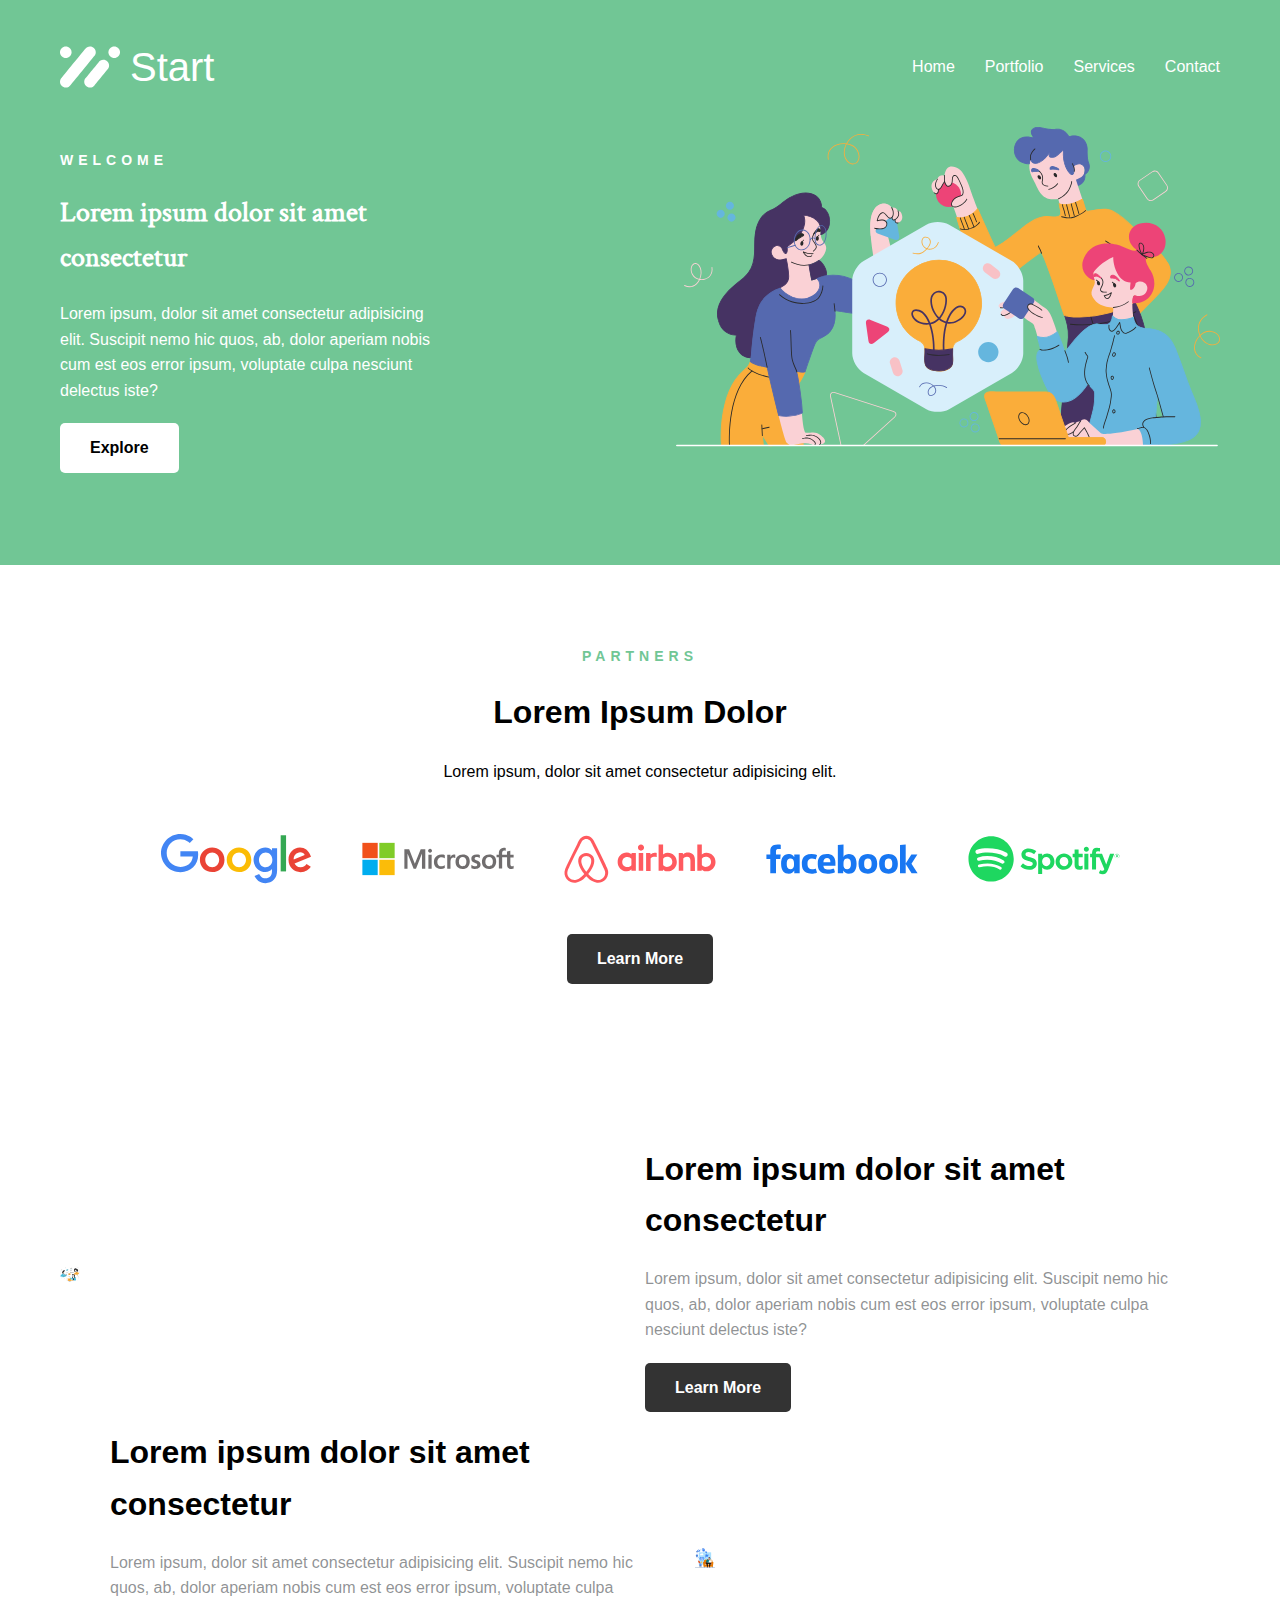
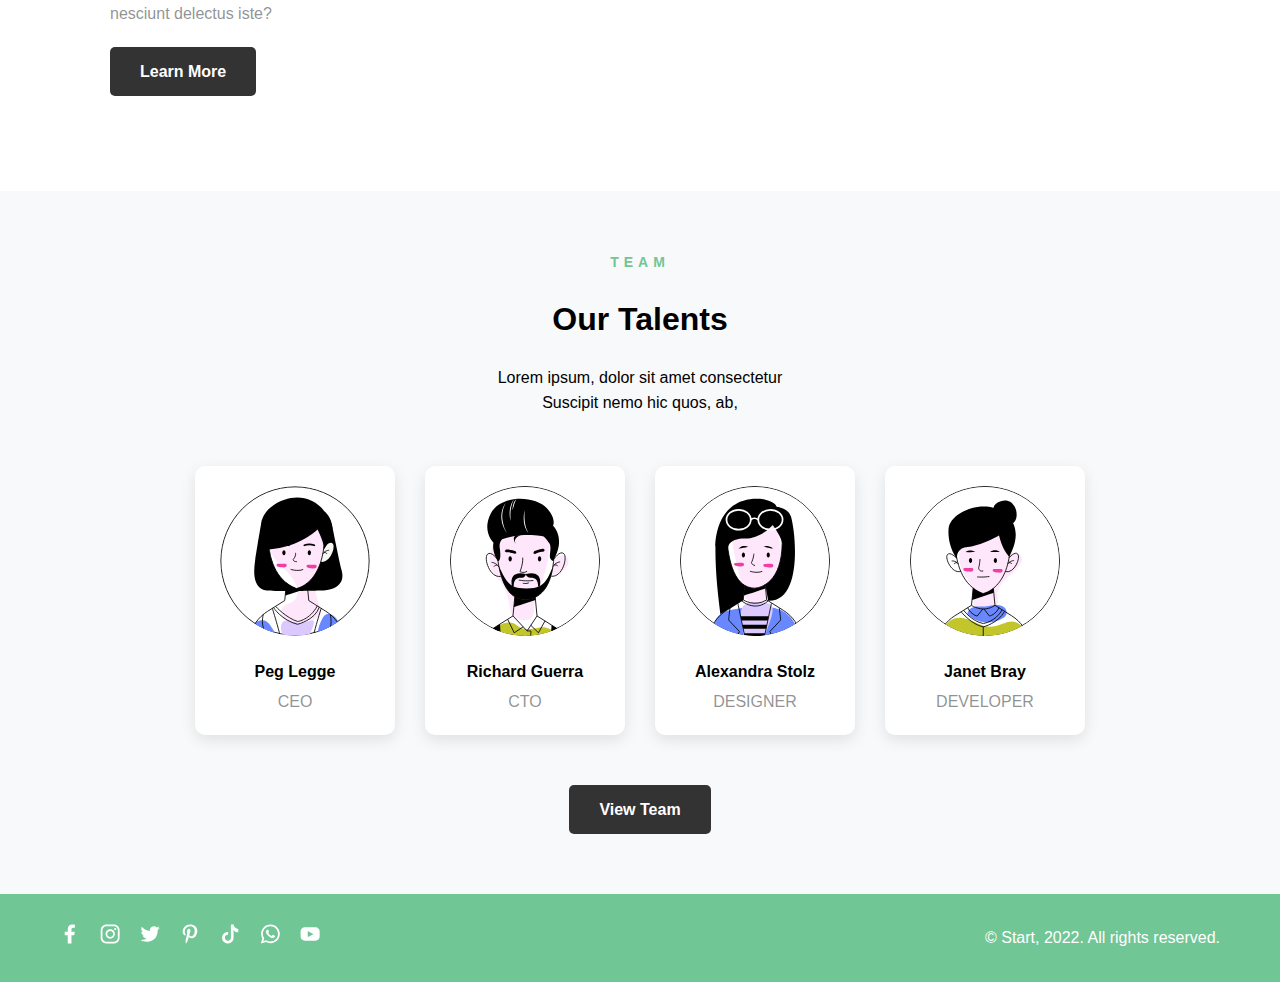
==== index.html @ 6770c810 "init : project init" ====
<!DOCTYPE html>
<html lang="ko">
  <head>
    <meta charset="UTF-8" />
    <meta name="viewport" content="width=device-width, initial-scale=1.0" />
    <title>Start Landing Page</title>
    <link rel="stylesheet" href="./reset.css" />
    <link rel="stylesheet" href="./style.css" />
  </head>
  <body>
    <!-- nav Section -->
    <header class="hero">
      <div class="container">
        <nav>
          <a href="#" class="logo">
            <div class="logo-icon">
              <img src="./images/start/icon.svg" />
            </div>
            Start
          </a>
          <div class="nav-links">
            <a href="./index.html">Home</a>
            <a href="./portfolio.html">Portfolio</a>
            <a href="./service.html">Services</a>
            <a href="#">Contact</a>
          </div>
        </nav>

        <div class="main-content" id="hero-content">
          <div class="text-content">
            <div class="welcome">WELCOME</div>

            <h1>Lorem ipsum dolor sit amet consectetur</h1>
            <p class="description">
              Lorem ipsum, dolor sit amet consectetur adipisicing elit. Suscipit
              nemo hic quos, ab, dolor aperiam nobis cum est eos error ipsum,
              voluptate culpa nesciunt delectus iste?
            </p>
            <a href="#" class="explore-btn">Explore</a>
          </div>
          <div>
            <img
              class="illustration"
              src="./images/start/image01.svg"
              alt="Team illustration"
            />
          </div>
        </div>
      </div>
    </header>

    <!--section01-->
    <section class="partners">
      <div class="container">
        <h2>PARTNERS</h2>
        <h3>Lorem Ipsum Dolor</h3>
        <p>Lorem ipsum, dolor sit amet consectetur adipisicing elit.</p>
        <div class="partner-logos">
          <img src="./images/start/google.svg" alt="Google" />
          <img src="./images/start/microsoft.svg" alt="Microsoft" />
          <img src="./images/start/airbnb.svg" alt="Airbnb" />
          <img src="./images/start/facebook.svg" alt="Facebook" />
          <img src="./images/start/spotify.svg" alt="Spotify" />
        </div>
        <a href="#" class="learn-more-btn">Learn More</a>
      </div>
    </section>
    <!--section02-->
    <section class="features">
      <div class="container">
        <div class="feature-item reverse">
          <div class="feature-text">
            <h3>Lorem ipsum dolor sit amet consectetur</h3>
            <p>
              Lorem ipsum, dolor sit amet consectetur adipisicing elit. Suscipit
              nemo hic quos, ab, dolor aperiam nobis cum est eos error ipsum,
              voluptate culpa nesciunt delectus iste?
            </p>
            <a href="#" class="learn-more-btn">Learn More</a>
          </div>
          <div class="feature-image">
            <img src="./images/start/image02.svg" alt="Feature illustration" />
          </div>
        </div>
        <div class="feature-item">
          <div class="feature-text">
            <h3>Lorem ipsum dolor sit amet consectetur</h3>
            <p>
              Lorem ipsum, dolor sit amet consectetur adipisicing elit. Suscipit
              nemo hic quos, ab, dolor aperiam nobis cum est eos error ipsum,
              voluptate culpa nesciunt delectus iste?
            </p>
            <a href="#" class="learn-more-btn">Learn More</a>
          </div>
          <div class="feature-image">
            <img src="./images/start/image03.svg" alt="Feature illustration" />
          </div>
        </div>
      </div>
    </section>

    <!--section03-->
    <section class="team">
      <h2>TEAM</h2>
      <div class="container">
        <h3>Our Talents</h3>
        <p>
          Lorem ipsum, dolor sit amet consectetur<br />Suscipit nemo hic quos,
          ab,
        </p>
        <div class="team-members">
          <div class="member-card">
            <img src="./images/start/person1.svg" alt="Peg Legge" />
            <h4>Peg Legge</h4>
            <p>CEO</p>
          </div>
          <div class="member-card">
            <img src="./images/start/person2.svg" alt="Richard Guerra" />
            <h4>Richard Guerra</h4>
            <p>CTO</p>
          </div>
          <div class="member-card">
            <img src="./images/start/person3.svg" alt="Alexandra Stolz" />
            <h4>Alexandra Stolz</h4>
            <p>DESIGNER</p>
          </div>
          <div class="member-card">
            <img src="./images/start/person4.svg" alt="Janet Bray" />
            <h4>Janet Bray</h4>
            <p>DEVELOPER</p>
          </div>
        </div>
        <a href="#" class="view-team-btn">View Team</a>
      </div>
    </section>

    <!-- Footer -->
    <footer>
      <div class="container">
        <nav>
          <div class="social-links">
            <a href="#"
              ><img src="./images/common/Group33.svg" alt="facebook"
            /></a>
            <a href="#"
              ><img src="./images/common/Group34.svg" alt="instagram"
            /></a>
            <a href="#"
              ><img src="./images/common/Group35.svg" alt="twitter"
            /></a>
            <a href="#"
              ><img src="./images/common/Group36.svg" alt="pinterest"
            /></a>
            <a href="#"
              ><img src="./images/common/Group37.svg" alt="tikTok"
            /></a>
            <a href="#"
              ><img src="./images/common/Group38.svg" alt="watchapp"
            /></a>
            <a href="#"
              ><img src="./images/common/Group39.svg" alt="youTube"
            /></a>
          </div>
          <div>© Start, 2022. All rights reserved.</div>
        </nav>
      </div>
    </footer>
    <script src="./main.js"></script>
  </body>
</html>
---- style.css ----
/* General Styles */
* {
  margin: 0;
  padding: 0;
  /* font-family: 'Crimson_Text'; */
}

h1 {
  font-family: "Crimson_Text";
}
body {
  line-height: 1.6;
  font-family: "Noto_Sans";
}
.nav-container {
  display: flex;
  justify-content: space-between;
  align-items: center;
  position: relative;
  width: 100%;
}

.hamburger {
  display: none;
  background: none;
  border: none;
  cursor: pointer;
  padding: 0.5rem;
}
.hamburger span {
  display: block;
  width: 25px;
  height: 3px;
  background-color: white;
  margin: 5px 0;
  transition: all 0.3s ease;
}

.container {
  max-width: 1200px;
  margin: 0 auto;
  padding: 0 20px;
}

/* Hero Section */
.hero {
  background-color: #71c695;
  color: white;
  padding: 35px 0 82px;
}

nav {
  display: flex;
  justify-content: space-between;
  align-items: center;
}

.logo {
  display: flex;
  align-items: center;
  color: white;
  text-decoration: none;
  font-size: 40px;
}

.logo-icon img {
  width: 70px;
  height: 48.31px;
  padding-right: 10px;
  display: flex;
  align-items: center;
}

.nav-links {
  display: flex;
  gap: 30px;
}

.nav-links a {
  color: white;
  text-decoration: none;
  font-size: 16px;
}

.main-content {
  display: flex;
  justify-content: space-between;
  align-items: center;
  padding: 10px 0;
}

.text-content {
  flex: 1; /*flex-grow: 1; flex-shrink: 1; flex-basis: 0%*/
  padding-right: 200px;
  margin: 40px 40px 0px 0px;
}

.welcome {
  font-size: 14px;
  letter-spacing: 5px;
  margin-bottom: 20px;
  font-weight: 700;
}

h1 {
  font-size: 28px;
  margin-bottom: 20px;
}

.explore-btn,
.learn-more-btn,
.view-team-btn {
  background-color: white;
  color: #000000;
  padding: 12px 30px;
  border-radius: 5px;
  display: inline-block;
  font-weight: bold;
}
#portfolio-btn {
  margin-top: 64px;
}

.learn-more-btn,
.view-team-btn {
  background-color: #333;
  color: white;
}

/* Partners Section */
.partners {
  text-align: center;
  padding: 80px 0;
}

.partners h2 {
  color: #71c695;
  font-size: 14px;
  letter-spacing: 5px;
  margin-bottom: 20px;
  font-weight: 700;
}

.partners h3 {
  font-size: 32px;
  margin-bottom: 20px;
}

.partner-logos {
  display: flex;
  justify-content: center;
  align-items: center;
  gap: 50px;
  margin: 50px 0;
}

.partner-logos img {
  width: 152px;
  height: 50px;
}

/* Features Section */
.features {
  padding: 80px 0;
}

.feature-image img {
  width: 544px;
}

.feature-item {
  display: flex;
  align-items: center;
  margin-bottom: 100px;
}

.feature-item.reverse {
  flex-direction: row-reverse;
}

.feature-text {
  flex: 1;
  padding: 0 50px;
}

.feature-text h3 {
  font-size: 32px;
  margin-bottom: 20px;
}
.feature-text p {
  color: rgba(33, 37, 41, 0.5);
  padding-bottom: 20px;
}

.feature-image {
  flex: 1;
}

.feature-image img {
  max-width: 100%;
  height: auto;
}

/* Team Section */
.team {
  text-align: center;
  padding: 60px 0;
  background-color: #f8f9fa;
}

.team h2 {
  color: #71c695;
  font-size: 14px;
  letter-spacing: 5px;
  margin-bottom: 20px;
  font-weight: 700;
}

.team h3 {
  font-size: 32px;
  margin-bottom: 20px;
}

.team-members {
  display: flex;
  justify-content: center;
  gap: 30px;
  margin: 50px 0;
}

.team-members p {
  color: rgba(33, 37, 41, 0.5);
}

.member-card {
  background: white;
  padding: 20px 25px;
  border-radius: 10px;
  box-shadow: 0 5px 15px rgba(0, 0, 0, 0.1);
}

.member-card img {
  width: 150px;
  height: 150px;
  border-radius: 50%;
  margin-bottom: 15px;
}

.member-card h4 {
  margin-bottom: 5px;
}

/* Footer */
footer {
  background-color: #71c695;
  color: white;
  text-align: center;
  padding: 30px 0;
}

.social-links {
  display: flex;
  justify-content: center;
  gap: 20px;
}

.social-links img {
  width: 20px;
  height: 20px;
}

.illustration {
  width: 544px;
}

.description {
  margin-bottom: 20px;
}

/*portfolio part*/
.portfolio-header {
  background-color: #71c695;
  color: white;
  text-align: center;
  padding: 35px 0;
}
.container {
  max-width: 1200px;
  margin: 0 auto;
  padding: 0 20px;
}

.portfolio-partners {
  text-align: center;
  padding: 30px 0;
}
.portfolio-feature {
  padding: 42px 0;
}

.portfolio-feature-item {
  display: flex;
  align-items: center;
}

.img-position {
  flex: 1;
}

.works {
  padding: 30px 0 99px;
  text-align: center;
}

.works h2 {
  color: #71c695;
  font-size: 14px;
  letter-spacing: 5px;
  margin-bottom: 20px;
  font-weight: 700;
}

.works h3 {
  font-size: 40px;
  margin-bottom: 20px;
}

.works p {
  color: rgba(33, 37, 41, 0.5);
  margin-bottom: 50px;
  text-align: center;
}

.portfolio-grid {
  display: grid;
  grid-template-columns: repeat(2, 570px);
  gap: 55px;
  max-width: 1200px;
  margin: 0 auto;
  padding: 0 20px;
  justify-content: center;
}
.portfolio-item {
  position: relative;
  width: 570px;
  height: 334px;
  border-radius: 5px;
  overflow: hidden;
  border: 1px solid #000000;
}

.portfolio-item img {
  width: 100%;
  height: 100%;
  object-fit: cover;
  display: block;
}

.image-size {
  margin-top: 30px;
  color: rgba(33, 37, 41, 0.5);
  font-size: 14px;
}

/*service page*/
.service-container {
  padding: 28px 0 135px;
  display: flex;
  margin: 0 auto;
  justify-content: center;
  gap: 105px;
}

.service-container p {
  margin-bottom: 11px;
  /*text-align: left;*/
}
.service-card {
  width: 339px;
  height: 542px;
  border-radius: 5px;
  gap: 10px;
  padding: 46px 30px;
  box-shadow: 3px 4px 12px 1px rgba(0, 0, 0, 0.25);
  background: white;
  display: flex;
  flex-direction: column;
}

#card-title {
  color: #000000;
  font-size: 10px;
  margin: 0;
}

/*test*/
.test p{
  text-align: left;
}
.service-desc {
  color: rgba(33, 37, 41, 0.5);
  margin-bottom: 50px;
}
.plan-title {
  font-size: 24px;
  font-weight: 600;
  margin-bottom: 15px;
}

.price {
  margin-bottom: 20px;
}

.amount {
  font-size: 48px;
  font-weight: bold;
}

.period {
  color: rgba(33, 37, 41, 0.5);
  font-size: 16px;
}

.card-desc {
  color: rgba(33, 37, 41, 0.5);
  margin-bottom: 30px;
  font-size: 14px;
  line-height: 1.6;
}

.features-list {
  margin-bottom: 30px;
}

.feature-item {
  display: flex;
  align-items: center;
  gap: 10px;
  margin-bottom: 15px;
  text-align: left;
}

.feature-item img {
  width: 20px;
  height: 20px;
}

/*test contact page*/
.contact-container {
  display: flex;
  gap: 30px;
  margin-top: 50px;
  justify-content: space-between;
}

.contact-form {
  /*flex: 1;*/
  width: 575px;
}

.contact-map {
  /*flex: 1;*/
  width: 575px;
  height: 385px;
}

.contact-map img {
  /*width: 100%;*/
  /*height: 100%;*/
  width: 575px;
  height: 385px;
  object-fit: cover;
  border-radius: 5px;
}

.form-group {
  margin-bottom: 20px;
}

.form-group label {
  display: block;
  text-align: left;
  margin-bottom: 10px;
  color: #333;
}

.form-group input,
.form-group textarea {
  width: 100%;
  padding: 12px;
  border: 1px solid #E9ECEF;
  border-radius: 5px;
  background-color: #F8F9FA;
  font-size: 16px;
}

.form-group textarea {
  resize: vertical;
  height: 75px;
}

.submit-btn {
  width: 100%;
  padding: 15px;
  background-color: #212529;
  color: white;
  border: none;
  border-radius: 5px;
  font-size: 16px;
  cursor: pointer;
  transition: background-color 0.3s ease;
}

.submit-btn:hover {
  background-color: #343A40;
}


/* 기존 works 클래스 스타일 수정 */
.works h1 {
  font-size: 40px;
  margin-bottom: 20px;
  color: #000;
}

.contact-desc {
  color: rgba(33, 37, 41, 0.5);
  margin-bottom: 30px;
  text-align: center;
}
/* Responsive Design */
@media (max-width: 1024px) {
  .text-content {
    padding: 0;
    margin: 0 auto;
  }
  .partner-logos {
    flex-direction: column;
    align-items: center;
  }
  .team-members {
    flex-flow: row wrap;
  }
  /*portfolio*/
  .portfolio-grid {
    grid-template-columns: 570px; /* 한 열로 변경 */
    gap: 55px;
  }
  /*service test*/
  .service-container {
    flex-direction: column;
    align-items: center;
    gap: 30px;
  }

  .service-card {
    width: 100%;
    max-width: 339px;
  }
  /*contact test*/
  .contact-container {
    flex-direction: column-reverse;
    align-items: center;
  }

  .contact-form,
  .contact-map,
  .contact-map img {
    width: 100%;
    max-width: 575px;  /* 최대 너비 설정 */
  }
}
@media (max-width: 768px) {
  nav {
    flex-direction: column;
  }

  .nav-links {
    flex-wrap: wrap;
    justify-content: center;
  }

  #hero-content {
    flex-direction: column-reverse;
    text-align: center;
  }

  .main-content {
    flex-direction: column;
    text-align: center;
  }

  .text-content {
    padding-right: 0;
    margin: 0 auto;
  }

  h1 {
    font-size: 36px;
  }

  .partner-logos {
    flex-wrap: wrap;
  }

  .feature-item,
  .feature-item.reverse {
    flex-direction: column-reverse;
    text-align: center;
  }

  .feature-text {
    padding: 0;
    /* margin-bottom: 30px; */
  }

  .partner-logos {
    flex-direction: column;
    align-items: center;
  }
  /*portfolio*/
  .portfolio-grid {
    grid-template-columns: 1fr; /* 화면 너비에 맞게 조정 */
  }

  .portfolio-item {
    width: 100%; /* 화면 너비에 맞게 조정 */
    height: auto; /* 비율 유지를 위해 자동 높이 설정 */
    /* aspect-ratio: 570/334; 원본 비율 유지 */
  }
  /*service page*/
  .service-container {
    margin: 0 auto;
    text-align: center;
  }
  .service-card {
    flex-direction: column;
    text-align: center;
  }
  /*test contact page*/
  /* 반응형 디자인 */
  @media (max-width: 768px) {
    .contact-container {
      flex-direction: column;
    }

    .contact-map {
      height: 300px;
    }
  }

}
@media (max-width: 568px) {
  h1,
  .description,
  .text-content,
  .feature-text {
    text-align: left;
  }
  .text-content {
    padding: 0;
    margin: 0 auto;
  }
  .team-members,
  .partner-logos {
    flex-direction: column;
    align-items: center;
  }
  .member-card {
    padding: 20px 39px;
  }
  /*service page*/
  .service-card {
    flex-direction: column;
    text-align: center;
  }
}
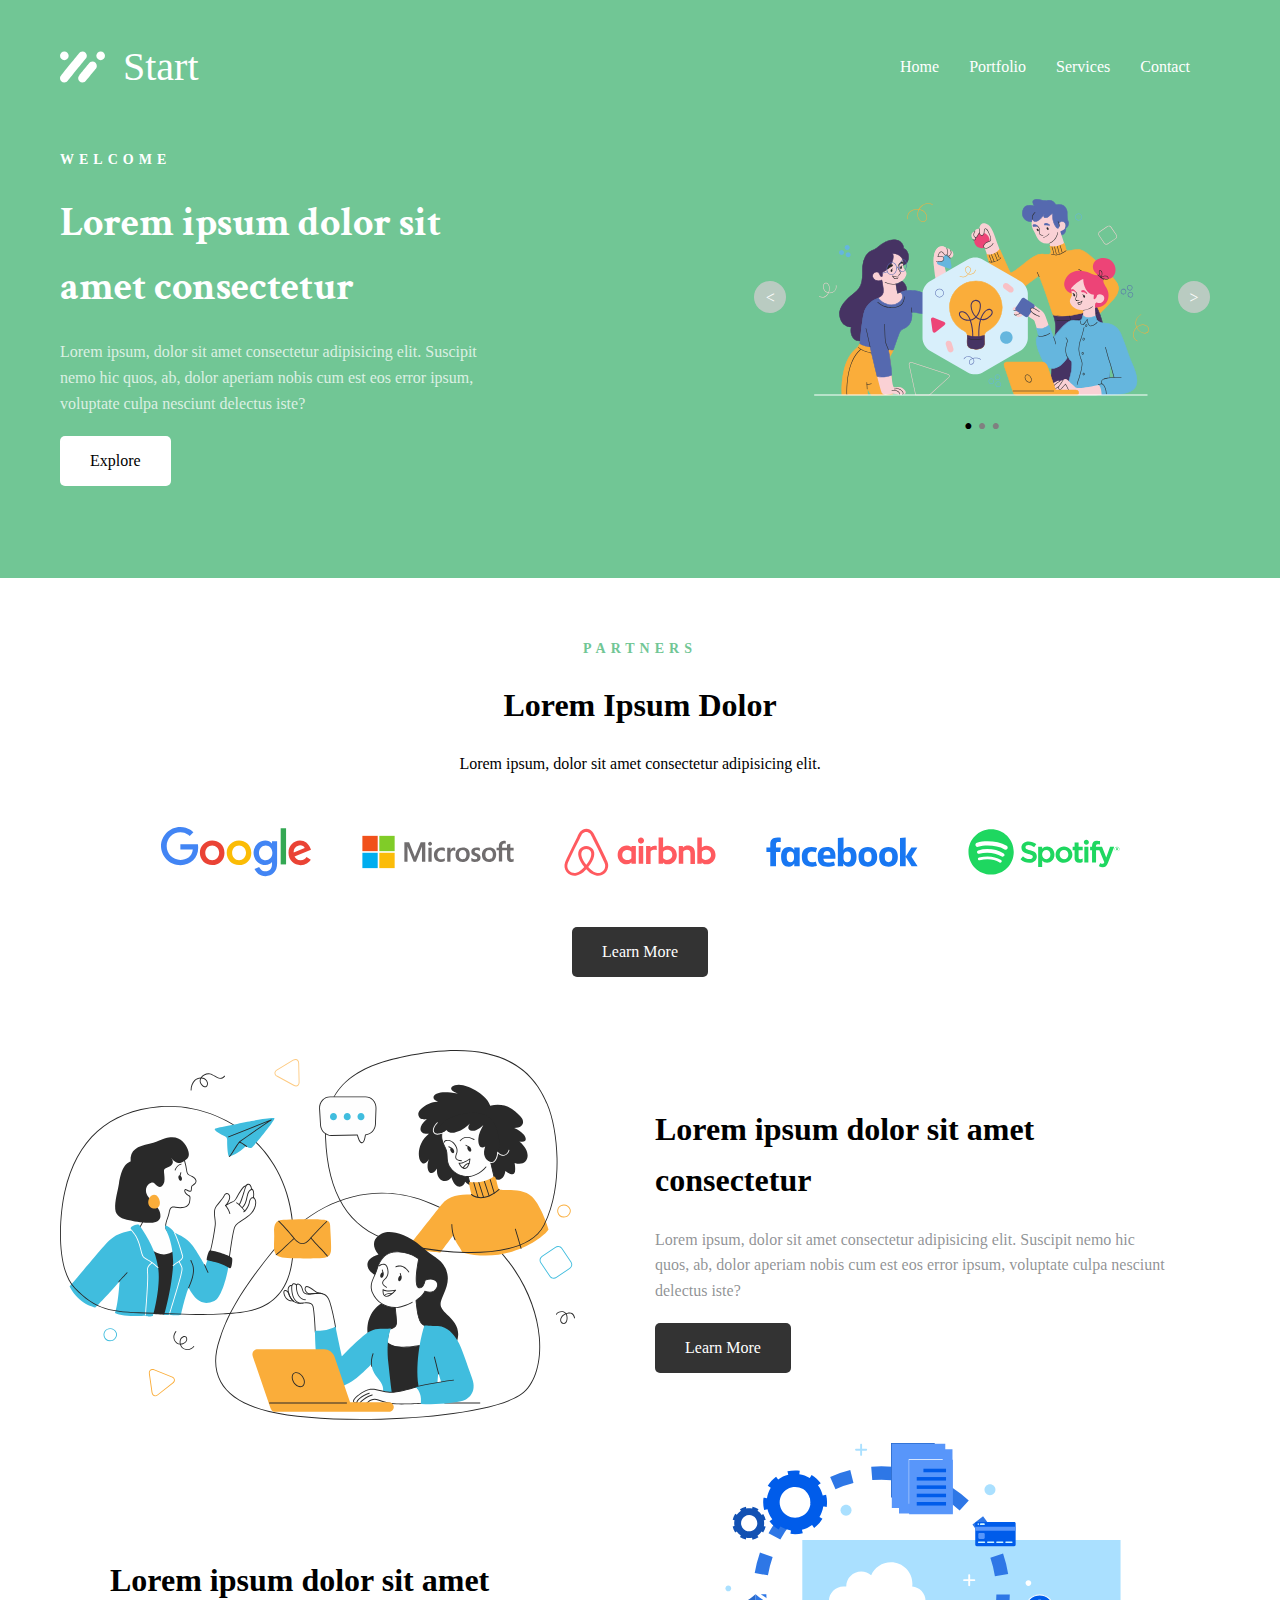
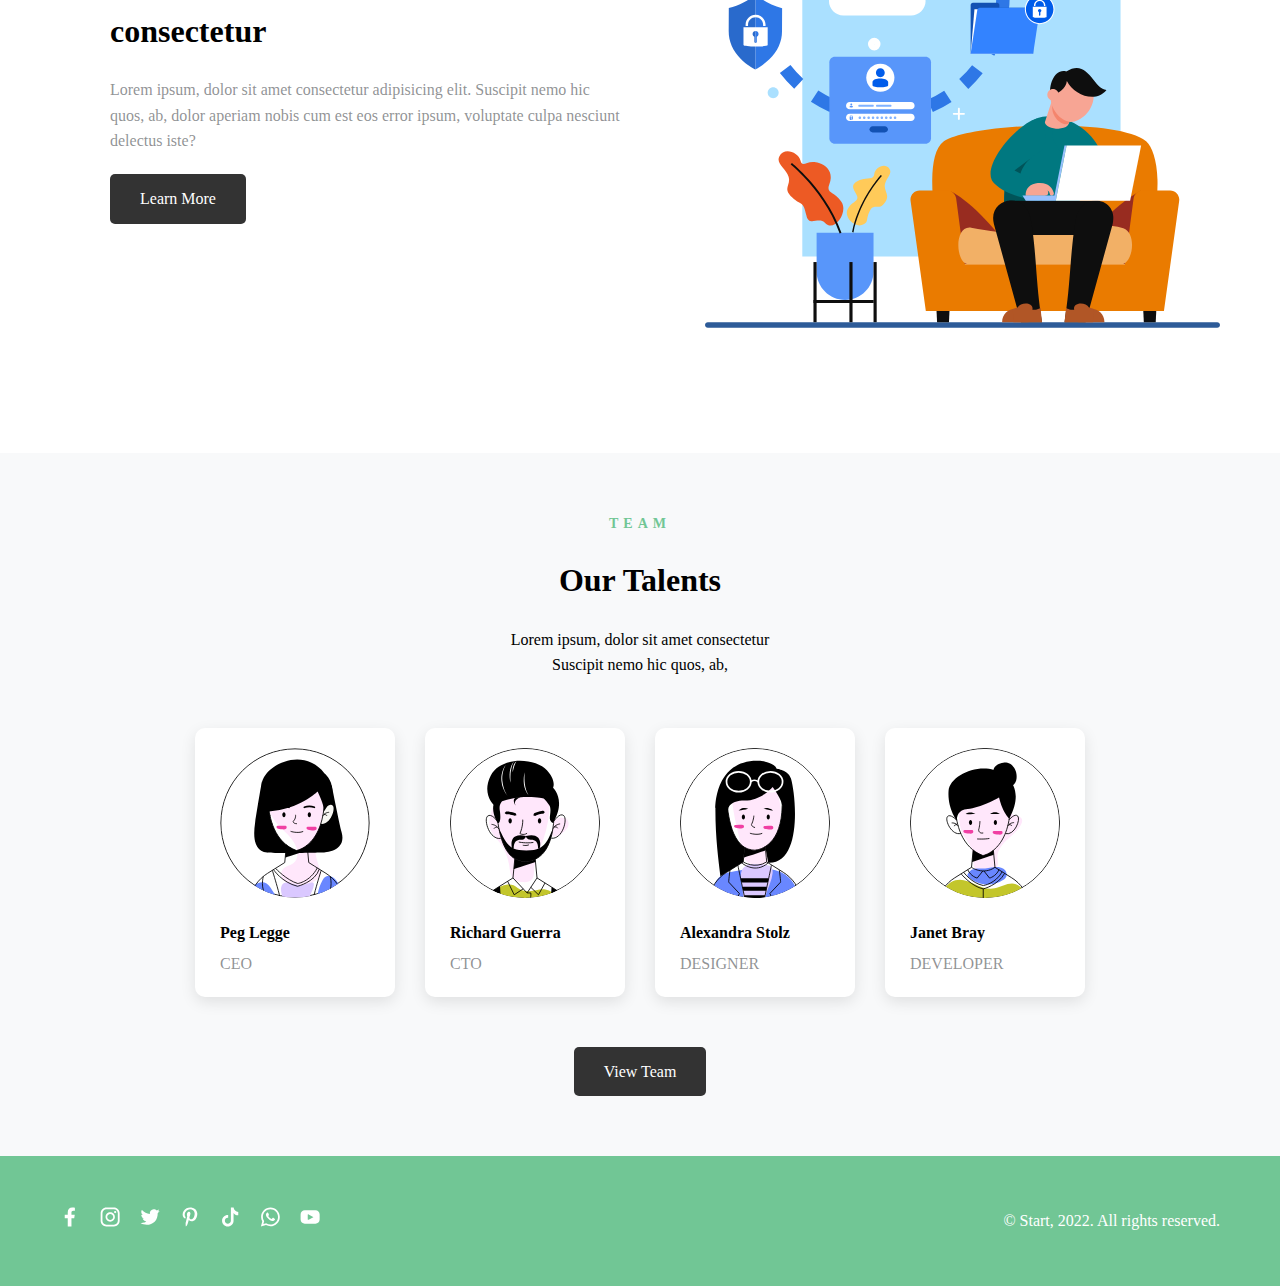
==== commit 19bbcd24: "feat: init" ====
--- a/index.html
+++ b/index.html
@@ -4,6 +4,20 @@
     <meta charset="UTF-8" />
     <meta name="viewport" content="width=device-width, initial-scale=1.0" />
     <title>Start Landing Page</title>
+    <link
+      rel="preload"
+      href="./font/crimson_text/CrimsonText-Bold.woff"
+      as="font"
+      type="font/woff"
+      crossorigin
+    />
+    <link
+      rel="preload"
+      href="./font/noto_sans/NotoSansCondensed-Regular.woff"
+      as="font"
+      type="font/woff"
+      crossorigin
+    />
     <link rel="stylesheet" href="./reset.css" />
     <link rel="stylesheet" href="./style.css" />
   </head>
@@ -13,37 +27,57 @@
       <div class="container">
         <nav>
           <a href="#" class="logo">
-            <div class="logo-icon">
+            <div class="logo_icon">
               <img src="./images/start/icon.svg" />
             </div>
             Start
           </a>
-          <div class="nav-links">
-            <a href="./index.html">Home</a>
-            <a href="./portfolio.html">Portfolio</a>
-            <a href="./service.html">Services</a>
-            <a href="#">Contact</a>
+          <button class="hamburger">
+            <span></span>
+            <span></span>
+            <span></span>
+            <span></span>
+          </button>
+          <div class="nav_links">
+            <ul>
+              <li><a href="./index.html">Home</a></li>
+              <li><a href="./portfolio.html">Portfolio</a></li>
+              <li><a href="./service.html">Services</a></li>
+              <li><a href="./contact.html">Contact</a></li>
+            </ul>
           </div>
         </nav>
-
-        <div class="main-content" id="hero-content">
-          <div class="text-content">
+        <div class="main_content" id="hero_content">
+          <div class="text_content">
             <div class="welcome">WELCOME</div>
-
-            <h1>Lorem ipsum dolor sit amet consectetur</h1>
+            <div class="title">Lorem ipsum dolor sit amet consectetur</div>
             <p class="description">
               Lorem ipsum, dolor sit amet consectetur adipisicing elit. Suscipit
               nemo hic quos, ab, dolor aperiam nobis cum est eos error ipsum,
               voluptate culpa nesciunt delectus iste?
             </p>
-            <a href="#" class="explore-btn">Explore</a>
-          </div>
-          <div>
-            <img
+            <a href="#" class="explore_btn">Explore</a>
+          </div>
+          <div class="slide">
+            <div class="slide slide_wrap_box">
+              <div class="slide_item item1">
+                <img class="illustration" src="./images/start/img-1.svg" />
+              </div>
+              <div class="slide_item item2">
+                <img class="illustration" src="./images/start/img-2.svg" />
+              </div>
+              <div class="slide_item item3">
+                <img class="illustration" src="./images/start/img-3.svg" />
+              </div>
+              <div class="slide_prev_button slide_button">&lt;</div>
+              <div class="slide_next_button slide_button">&gt;</div>
+              <ul class="slide_pagination"></ul>
+            </div>
+            <!-- <img
               class="illustration"
               src="./images/start/image01.svg"
-              alt="Team illustration"
-            />
+              alt="team illustration"
+            /> -->
           </div>
         </div>
       </div>
@@ -55,50 +89,49 @@
         <h2>PARTNERS</h2>
         <h3>Lorem Ipsum Dolor</h3>
         <p>Lorem ipsum, dolor sit amet consectetur adipisicing elit.</p>
-        <div class="partner-logos">
-          <img src="./images/start/google.svg" alt="Google" />
-          <img src="./images/start/microsoft.svg" alt="Microsoft" />
-          <img src="./images/start/airbnb.svg" alt="Airbnb" />
-          <img src="./images/start/facebook.svg" alt="Facebook" />
-          <img src="./images/start/spotify.svg" alt="Spotify" />
-        </div>
-        <a href="#" class="learn-more-btn">Learn More</a>
+        <div class="partner_logos">
+          <img src="./images/start/google.svg" alt="google" />
+          <img src="./images/start/microsoft.svg" alt="microsoft" />
+          <img src="./images/start/airbnb.svg" alt="airbnb" />
+          <img src="./images/start/facebook.svg" alt="facebook" />
+          <img src="./images/start/spotify.svg" alt="spotify" />
+        </div>
+        <a href="#" class="learn_more_btn">Learn More</a>
       </div>
     </section>
     <!--section02-->
     <section class="features">
       <div class="container">
-        <div class="feature-item reverse">
-          <div class="feature-text">
+        <div class="feature_item reverse">
+          <div class="feature_text">
             <h3>Lorem ipsum dolor sit amet consectetur</h3>
             <p>
               Lorem ipsum, dolor sit amet consectetur adipisicing elit. Suscipit
               nemo hic quos, ab, dolor aperiam nobis cum est eos error ipsum,
               voluptate culpa nesciunt delectus iste?
             </p>
-            <a href="#" class="learn-more-btn">Learn More</a>
-          </div>
-          <div class="feature-image">
-            <img src="./images/start/image02.svg" alt="Feature illustration" />
-          </div>
-        </div>
-        <div class="feature-item">
-          <div class="feature-text">
+            <a href="#" class="learn_more_btn">Learn More</a>
+          </div>
+          <div class="feature_image">
+            <img src="./images/start/img-2.svg" alt="Feature illustration" />
+          </div>
+        </div>
+        <div class="feature_item">
+          <div class="feature_text">
             <h3>Lorem ipsum dolor sit amet consectetur</h3>
             <p>
               Lorem ipsum, dolor sit amet consectetur adipisicing elit. Suscipit
               nemo hic quos, ab, dolor aperiam nobis cum est eos error ipsum,
               voluptate culpa nesciunt delectus iste?
             </p>
-            <a href="#" class="learn-more-btn">Learn More</a>
-          </div>
-          <div class="feature-image">
-            <img src="./images/start/image03.svg" alt="Feature illustration" />
+            <a href="#" class="learn_more_btn">Learn More</a>
+          </div>
+          <div class="feature_image">
+            <img src="./images/start/img-3.svg" alt="feature illustration" />
           </div>
         </div>
       </div>
     </section>
-
     <!--section03-->
     <section class="team">
       <h2>TEAM</h2>
@@ -108,56 +141,55 @@
           Lorem ipsum, dolor sit amet consectetur<br />Suscipit nemo hic quos,
           ab,
         </p>
-        <div class="team-members">
-          <div class="member-card">
-            <img src="./images/start/person1.svg" alt="Peg Legge" />
+        <div class="team_members">
+          <div class="member_card">
+            <img src="./images/start/person1.svg" alt="peg Legge" />
             <h4>Peg Legge</h4>
             <p>CEO</p>
           </div>
-          <div class="member-card">
-            <img src="./images/start/person2.svg" alt="Richard Guerra" />
+          <div class="member_card">
+            <img src="./images/start/person2.svg" alt="richard Guerra" />
             <h4>Richard Guerra</h4>
             <p>CTO</p>
           </div>
-          <div class="member-card">
-            <img src="./images/start/person3.svg" alt="Alexandra Stolz" />
+          <div class="member_card">
+            <img src="./images/start/person3.svg" alt="alexandra Stolz" />
             <h4>Alexandra Stolz</h4>
             <p>DESIGNER</p>
           </div>
-          <div class="member-card">
-            <img src="./images/start/person4.svg" alt="Janet Bray" />
+          <div class="member_card">
+            <img src="./images/start/person4.svg" alt="janet Bray" />
             <h4>Janet Bray</h4>
             <p>DEVELOPER</p>
           </div>
         </div>
-        <a href="#" class="view-team-btn">View Team</a>
+        <a href="#" class="view_team_btn">View Team</a>
       </div>
     </section>
-
     <!-- Footer -->
     <footer>
       <div class="container">
         <nav>
-          <div class="social-links">
-            <a href="#"
+          <div class="social_links">
+            <a href="https://www.facebook.com"
               ><img src="./images/common/Group33.svg" alt="facebook"
             /></a>
-            <a href="#"
+            <a href="https://www.instagram.com"
               ><img src="./images/common/Group34.svg" alt="instagram"
             /></a>
-            <a href="#"
+            <a href="https://www.twitter.com"
               ><img src="./images/common/Group35.svg" alt="twitter"
             /></a>
-            <a href="#"
+            <a href="https://www.pinterest.com"
               ><img src="./images/common/Group36.svg" alt="pinterest"
             /></a>
-            <a href="#"
+            <a href="https://www.tikTok.com"
               ><img src="./images/common/Group37.svg" alt="tikTok"
             /></a>
-            <a href="#"
+            <a href="https://www.watchapp.com"
               ><img src="./images/common/Group38.svg" alt="watchapp"
             /></a>
-            <a href="#"
+            <a href="https://www.youTube.com"
               ><img src="./images/common/Group39.svg" alt="youTube"
             /></a>
           </div>
@@ -165,6 +197,6 @@
         </nav>
       </div>
     </footer>
-    <script src="./main.js"></script>
+    <script src="./js/main.js"></script>
   </body>
 </html>
--- a/style.css
+++ b/style.css
@@ -2,22 +2,39 @@
 * {
   margin: 0;
   padding: 0;
-  /* font-family: 'Crimson_Text'; */
-}
-
-h1 {
-  font-family: "Crimson_Text";
-}
+}
+
 body {
   line-height: 1.6;
-  font-family: "Noto_Sans";
-}
-.nav-container {
+  font-family: "noto_sans";
+}
+
+.member_card {
+  text-align: left;
+}
+
+.title {
+  font-family: "crimson_text";
+  margin-bottom: 20px;
+  font-size: 40px;
+}
+
+.nav_container {
   display: flex;
   justify-content: space-between;
   align-items: center;
   position: relative;
   width: 100%;
+}
+
+.nav_links ul {
+  list-style: none;
+}
+
+.nav_links li {
+  list-style: none;
+  float: left;
+  margin-right: 30px;
 }
 
 .hamburger {
@@ -25,14 +42,14 @@
   background: none;
   border: none;
   cursor: pointer;
-  padding: 0.5rem;
-}
+}
+
 .hamburger span {
   display: block;
   width: 25px;
   height: 3px;
   background-color: white;
-  margin: 5px 0;
+  margin: 6px 0;
   transition: all 0.3s ease;
 }
 
@@ -40,6 +57,7 @@
   max-width: 1200px;
   margin: 0 auto;
   padding: 0 20px;
+  margin-top: 160px;
 }
 
 /* Hero Section */
@@ -61,36 +79,35 @@
   color: white;
   text-decoration: none;
   font-size: 40px;
-}
-
-.logo-icon img {
-  width: 70px;
-  height: 48.31px;
-  padding-right: 10px;
-  display: flex;
-  align-items: center;
-}
-
-.nav-links {
+  font-weight: 400;
+}
+
+.logo_icon img {
+  padding-right: 18px;
+  display: flex;
+  align-items: center;
+}
+
+.nav_links {
   display: flex;
   gap: 30px;
 }
 
-.nav-links a {
+.nav_links a {
   color: white;
   text-decoration: none;
   font-size: 16px;
 }
 
-.main-content {
+.main_content {
   display: flex;
   justify-content: space-between;
   align-items: center;
   padding: 10px 0;
 }
 
-.text-content {
-  flex: 1; /*flex-grow: 1; flex-shrink: 1; flex-basis: 0%*/
+.text_content {
+  /* flex: 1; flex-grow: 1; flex-shrink: 1; flex-basis: 0% */
   padding-right: 200px;
   margin: 40px 40px 0px 0px;
 }
@@ -102,27 +119,192 @@
   font-weight: 700;
 }
 
-h1 {
-  font-size: 28px;
-  margin-bottom: 20px;
-}
-
-.explore-btn,
-.learn-more-btn,
-.view-team-btn {
+/*slide section*/
+.slide {
+  /* layout */
+  display: flex;
+  flex-wrap: nowrap; /* 컨테이너의 내용물이 컨테이너 크기(width, height)를 넘어설 때 보이지 않도록 하기 위해 hidden을 준다. */
+  overflow: hidden;
+  /* position */
+  position: relative; /* slide_button의 position absolute가 컨테이너 안쪽에서 top, left, right offset이 적용될 수 있도록 relative를 준다. (기본값이 static인데, static인 경우 그 상위 컨테이너로 나가면서 현재 코드에선 html을 기준으로 offset을 적용시키기 때문) */
+  /* size */
+  width: 100%;
+  user-select: none; /* slide drag를 위해 DOM요소가 드래그로 선택되는것을 방지 */
+}
+.slide_item {
+  /* layout */
+  display: flex;
+  align-items: center;
+  justify-content: center;
+  /* position - 버튼 클릭시 left offset값을 적용시키기 위해 */
+  position: relative;
+  left: 0px;
+  /* size */
+  width: 100%;
+  height: 300px;
+  /* flex item의 flex-shrink는 기본값이 1이므로 컨테이너 크기에 맞게 줄어드는데, 슬라이드를 구현할 것이므로 줄어들지 않도록 0을 준다. */
+  flex-shrink: 0;
+  /* flex-grow: 1;  */
+  /* transition */
+  transition: left 0.15s;
+}
+.slide_button {
+  /* layout */
+  display: flex;
+  justify-content: center;
+  align-items: center;
+  /* position */
+  position: absolute;
+  /* 버튼이 중앙에 위치하게 하기위해 계산 */
+  top: calc(50% - 16px);
+  /* size */
+  width: 32px;
+  height: 32px;
+  border-radius: 100%;
+  background-color: #cccc;
+  cursor: pointer;
+}
+
+.slide_prev_button {
+  left: 10px;
+}
+.slide_next_button {
+  right: 10px;
+}
+
+/* 페이지네이션 스타일 */
+ul,
+li {
+  list-style-type: none;
+  padding: 0;
+  margin: 0;
+}
+.slide_pagination {
+  /* layout */
+  display: flex;
+  gap: 5px;
+  /* position */
+  position: absolute;
+  bottom: 0;
+  left: 50%;
+  transform: translateX(
+    -50%
+  ); /* left:50%, translateX(-50%)를 하면 가로 가운데로 위치시킬 수 있다. */
+}
+.slide_pagination > li {
+  color: gray;
+  cursor: pointer;
+  font-size: 25px;
+}
+.slide_pagination > li.active {
+  /* color: #7fb5ff; */
+  color: black;
+}
+
+.slide_item_duplicate {
+  display: flex;
+  align-items: center;
+  justify-content: center;
+  position: relative;
+  left: 0px;
+  width: 100%;
+  height: 300px;
+  flex-shrink: 0;
+  transition: left 0.15s;
+}
+/*slide section end*/
+
+/*slider example test*/
+
+.slide_content img {
+  height: 300px;
+}
+
+.slide_wrap {
+  position: relative;
+  width: 400px;
+  margin: auto;
+  padding-bottom: 30px;
+}
+.slide_box {
+  width: 100%;
+  margin: auto;
+  overflow: hidden;
+}
+.slide_content {
+  padding-top: 30px;
+  display: table;
+  float: left;
+  width: 400px;
+  height: 400px;
+}
+
+.slide_btn_box > button {
+  position: absolute;
+  top: 50%;
+  margin-top: -45px;
+  width: 60px;
+  height: 60px;
+  font-size: 16px;
+  color: #999;
+  background: none;
+  border: 1px solid #ddd;
+  cursor: pointer;
+  border-radius: 50%;
+}
+
+.slide_btn_prev {
+  left: -60px;
+}
+
+.slide_btn_next {
+  right: -30px;
+}
+
+.slide_pagination_ {
+  position: absolute;
+  left: 50%;
+  bottom: 0;
+  list-style: none;
+  margin: 0;
+  padding: 0;
+  transform: translateX(-50%);
+}
+.slide_pagination .dot {
+  display: inline-block;
+  width: 15px;
+  height: 15px;
+  margin: 0 5px;
+  overflow: hidden;
+  background: #ddd;
+  border-radius: 50%;
+  transition: 0.3s;
+}
+
+.slide_pagination .dot_active {
+  background: grey;
+}
+
+.slide_container {
+  padding-right: 60px;
+}
+/*slider example test end*/
+
+.explore_btn,
+.learn_more_btn,
+.view_team_btn {
   background-color: white;
   color: #000000;
   padding: 12px 30px;
   border-radius: 5px;
   display: inline-block;
-  font-weight: bold;
-}
-#portfolio-btn {
+}
+#portfolio_btn {
   margin-top: 64px;
 }
 
-.learn-more-btn,
-.view-team-btn {
+.learn_more_btn,
+.view_team_btn {
   background-color: #333;
   color: white;
 }
@@ -130,7 +312,7 @@
 /* Partners Section */
 .partners {
   text-align: center;
-  padding: 80px 0;
+  padding: 60px 0;
 }
 
 .partners h2 {
@@ -146,7 +328,7 @@
   margin-bottom: 20px;
 }
 
-.partner-logos {
+.partner_logos {
   display: flex;
   justify-content: center;
   align-items: center;
@@ -154,49 +336,49 @@
   margin: 50px 0;
 }
 
-.partner-logos img {
+.partner_logos img {
   width: 152px;
   height: 50px;
 }
 
 /* Features Section */
 .features {
-  padding: 80px 0;
-}
-
-.feature-image img {
+  padding: 13px 0 102px;
+}
+
+.feature_image img {
   width: 544px;
 }
 
-.feature-item {
+.feature_item {
   display: flex;
   align-items: center;
   margin-bottom: 100px;
 }
 
-.feature-item.reverse {
+.feature_item.reverse {
   flex-direction: row-reverse;
 }
 
-.feature-text {
+.feature_text {
   flex: 1;
   padding: 0 50px;
 }
 
-.feature-text h3 {
+.feature_text h3 {
   font-size: 32px;
   margin-bottom: 20px;
 }
-.feature-text p {
+.feature_text p {
   color: rgba(33, 37, 41, 0.5);
   padding-bottom: 20px;
 }
 
-.feature-image {
+.feature_image {
   flex: 1;
 }
 
-.feature-image img {
+.feature_image img {
   max-width: 100%;
   height: auto;
 }
@@ -221,32 +403,32 @@
   margin-bottom: 20px;
 }
 
-.team-members {
+.team_members {
   display: flex;
   justify-content: center;
   gap: 30px;
   margin: 50px 0;
 }
 
-.team-members p {
+.team_members p {
   color: rgba(33, 37, 41, 0.5);
 }
 
-.member-card {
+.member_card {
   background: white;
   padding: 20px 25px;
   border-radius: 10px;
   box-shadow: 0 5px 15px rgba(0, 0, 0, 0.1);
 }
 
-.member-card img {
+.member_card img {
   width: 150px;
   height: 150px;
   border-radius: 50%;
   margin-bottom: 15px;
 }
 
-.member-card h4 {
+.member_card h4 {
   margin-bottom: 5px;
 }
 
@@ -255,60 +437,68 @@
   background-color: #71c695;
   color: white;
   text-align: center;
-  padding: 30px 0;
-}
-
-.social-links {
+  padding: 51px 0;
+}
+
+.social_links {
   display: flex;
   justify-content: center;
   gap: 20px;
 }
 
-.social-links img {
+.social_links img {
   width: 20px;
   height: 20px;
 }
 
 .illustration {
-  width: 544px;
+  /* width: 544px; */
+  max-width: 100%;
+  height: auto;
 }
 
 .description {
   margin-bottom: 20px;
+  color: rgba(255, 255, 255, 0.75);
 }
 
 /*portfolio part*/
-.portfolio-header {
+.portfolio_header {
   background-color: #71c695;
   color: white;
   text-align: center;
   padding: 35px 0;
-}
+  position: fixed;
+  width: 100%;
+  top: 0;
+  z-index: 1;
+}
+
 .container {
   max-width: 1200px;
   margin: 0 auto;
   padding: 0 20px;
 }
 
-.portfolio-partners {
+.portfolio_partners {
   text-align: center;
   padding: 30px 0;
 }
-.portfolio-feature {
+.portfolio_feature {
   padding: 42px 0;
 }
 
-.portfolio-feature-item {
-  display: flex;
-  align-items: center;
-}
-
-.img-position {
+.portfolio_feature_item {
+  display: flex;
+  align-items: center;
+}
+
+.img_position {
   flex: 1;
 }
 
 .works {
-  padding: 30px 0 99px;
+  padding: 190px 0 99px;
   text-align: center;
 }
 
@@ -326,12 +516,12 @@
 }
 
 .works p {
-  color: rgba(33, 37, 41, 0.5);
+  color: #000000;
   margin-bottom: 50px;
   text-align: center;
 }
 
-.portfolio-grid {
+.portfolio_grid {
   display: grid;
   grid-template-columns: repeat(2, 570px);
   gap: 55px;
@@ -340,7 +530,7 @@
   padding: 0 20px;
   justify-content: center;
 }
-.portfolio-item {
+.portfolio_item {
   position: relative;
   width: 570px;
   height: 334px;
@@ -349,33 +539,34 @@
   border: 1px solid #000000;
 }
 
-.portfolio-item img {
+.portfolio_item img {
   width: 100%;
   height: 100%;
   object-fit: cover;
   display: block;
 }
 
-.image-size {
+.image_size {
   margin-top: 30px;
   color: rgba(33, 37, 41, 0.5);
   font-size: 14px;
 }
 
 /*service page*/
-.service-container {
-  padding: 28px 0 135px;
+.service_container {
   display: flex;
   margin: 0 auto;
   justify-content: center;
   gap: 105px;
 }
 
-.service-container p {
-  margin-bottom: 11px;
-  /*text-align: left;*/
-}
-.service-card {
+.service_container p {
+  margin-bottom: 14px;
+  text-align: center;
+  color: rgba(33, 37, 41, 0.5);
+  font-size: 15px;
+}
+.service_card {
   width: 339px;
   height: 542px;
   border-radius: 5px;
@@ -383,25 +574,32 @@
   padding: 46px 30px;
   box-shadow: 3px 4px 12px 1px rgba(0, 0, 0, 0.25);
   background: white;
-  display: flex;
-  flex-direction: column;
-}
-
-#card-title {
+}
+
+#card_title {
   color: #000000;
   font-size: 10px;
   margin: 0;
 }
 
-/*test*/
-.test p{
+.price_box {
+  padding-top: 41px;
+}
+
+.price_box p {
   text-align: left;
-}
-.service-desc {
+  color: #000000;
+  font-size: 15px;
+}
+
+.price_box img {
+  padding-right: 11px;
+}
+.service_desc {
   color: rgba(33, 37, 41, 0.5);
   margin-bottom: 50px;
 }
-.plan-title {
+.plan_title {
   font-size: 24px;
   font-weight: 600;
   margin-bottom: 15px;
@@ -412,94 +610,85 @@
 }
 
 .amount {
-  font-size: 48px;
+  font-size: 40px;
   font-weight: bold;
 }
 
 .period {
   color: rgba(33, 37, 41, 0.5);
-  font-size: 16px;
-}
-
-.card-desc {
+  font-size: 15px;
+}
+
+.card_desc {
   color: rgba(33, 37, 41, 0.5);
   margin-bottom: 30px;
   font-size: 14px;
   line-height: 1.6;
 }
 
-.features-list {
+.features_list {
   margin-bottom: 30px;
 }
 
-.feature-item {
-  display: flex;
-  align-items: center;
-  gap: 10px;
+.feature_item {
+  display: flex;
+  align-items: center;
+  gap: 30px;
   margin-bottom: 15px;
   text-align: left;
 }
 
-.feature-item img {
-  width: 20px;
-  height: 20px;
-}
-
-/*test contact page*/
-.contact-container {
+/*contact page*/
+.contact_container {
   display: flex;
   gap: 30px;
   margin-top: 50px;
   justify-content: space-between;
 }
 
-.contact-form {
-  /*flex: 1;*/
+.contact_form {
   width: 575px;
 }
 
-.contact-map {
-  /*flex: 1;*/
+.contact_map {
   width: 575px;
   height: 385px;
 }
 
-.contact-map img {
-  /*width: 100%;*/
-  /*height: 100%;*/
+.contact_map img {
   width: 575px;
-  height: 385px;
+  height: 402px;
   object-fit: cover;
   border-radius: 5px;
 }
 
-.form-group {
-  margin-bottom: 20px;
-}
-
-.form-group label {
+.form_group {
+  margin-bottom: 20px;
+}
+
+.form_group label {
   display: block;
   text-align: left;
   margin-bottom: 10px;
   color: #333;
 }
 
-.form-group input,
-.form-group textarea {
+.form_group input,
+.form_group textarea {
   width: 100%;
   padding: 12px;
-  border: 1px solid #E9ECEF;
+  border: 1px solid #000000;
   border-radius: 5px;
-  background-color: #F8F9FA;
+  background-color: #eeeeee;
   font-size: 16px;
 }
 
-.form-group textarea {
+.form_group textarea {
   resize: vertical;
   height: 75px;
 }
 
-.submit-btn {
+.submit_btn {
   width: 100%;
   padding: 15px;
   background-color: #212529;
@@ -508,169 +697,283 @@
   border-radius: 5px;
   font-size: 16px;
   cursor: pointer;
-  transition: background-color 0.3s ease;
-}
-
-.submit-btn:hover {
-  background-color: #343A40;
-}
-
-
-/* 기존 works 클래스 스타일 수정 */
+}
+
+.submit_btn:hover {
+  background-color: #343a40;
+}
+
 .works h1 {
   font-size: 40px;
   margin-bottom: 20px;
   color: #000;
 }
 
-.contact-desc {
+.contact_desc {
   color: rgba(33, 37, 41, 0.5);
   margin-bottom: 30px;
   text-align: center;
 }
+
+.contact {
+  padding: 160px 0 117px;
+  text-align: center;
+}
+
+.contact h3 {
+  font-size: 40px;
+  margin-bottom: 20px;
+  text-align: center;
+}
+@media (max-width: 1200px) {
+  .portfolio_grid {
+    grid-template-columns: 570px;
+  }
+}
+
 /* Responsive Design */
 @media (max-width: 1024px) {
-  .text-content {
+  .text_content {
     padding: 0;
     margin: 0 auto;
   }
-  .partner-logos {
+  .partner_logos {
     flex-direction: column;
     align-items: center;
   }
-  .team-members {
+  .team_members {
     flex-flow: row wrap;
   }
+
   /*portfolio*/
-  .portfolio-grid {
+  .portfolio_grid {
     grid-template-columns: 570px; /* 한 열로 변경 */
     gap: 55px;
   }
   /*service test*/
-  .service-container {
+  .service_container {
     flex-direction: column;
     align-items: center;
     gap: 30px;
   }
 
-  .service-card {
+  .service_card {
     width: 100%;
     max-width: 339px;
   }
-  /*contact test*/
-  .contact-container {
+
+  /*contact*/
+  .contact_container {
     flex-direction: column-reverse;
     align-items: center;
   }
 
-  .contact-form,
-  .contact-map,
-  .contact-map img {
+  .contact_form,
+  .contact_map,
+  .contact_map img {
     width: 100%;
-    max-width: 575px;  /* 최대 너비 설정 */
-  }
-}
+    height: 100%;
+    max-width: 575px; /*최대 너비 설정 */
+  }
+}
+
 @media (max-width: 768px) {
-  nav {
+  .slide_pagination {
+    bottom: 40px;
+  }
+  .slide_content {
+    padding: 40px;
+  }
+  .slide_btn_prev {
+    left: 0px;
+  }
+  .slide_btn_next {
+    right: 0px;
+  }
+  .slide_btn_box > button {
+    width: 40px;
+    height: 40px;
+  }
+
+  .slide_container {
+    padding-right: 0;
+  }
+
+  .hamburger {
+    display: block;
+  }
+  .portfolio_header .container {
+    padding-top: 0;
+  }
+
+  .container {
+    padding-top: 40px;
+    top: 10%;
+    z-index: 1;
+  }
+
+  header nav {
+    flex-flow: wrap;
+  }
+
+  .hero nav {
+    flex-flow: wrap;
+    background-color: #71c695;
+    position: fixed;
+    padding: 35px 20px;
+    top: 0;
+    left: 0;
+    width: 100%;
+    z-index: 100;
+  }
+
+  .illustration {
+    padding-top: 80px;
+  }
+
+  .logo {
+    font-size: 30px;
+  }
+  .logo_icon img {
+    padding: 0;
+    max-width: 90%;
+  }
+
+  footer nav {
     flex-direction: column;
   }
 
-  .nav-links {
-    flex-wrap: wrap;
-    justify-content: center;
-  }
-
-  #hero-content {
+  /*hamburger*/
+  .nav_links {
+    top: 100%;
+    left: 0;
+    width: 100%;
+    background-color: #71c695;
+    flex-direction: column;
+    align-items: center;
+    padding: 0;
+    max-height: 0;
+    overflow: hidden;
+    gap: 30;
+  }
+
+  .nav_links.active {
+    position: fixed;
+    top: 9%;
+    z-index: 1;
+    max-height: calc(100vh - 80px);
+  }
+
+  .nav_links li {
+    width: 100%;
+    text-align: center;
+    padding: 1.5rem 0;
+    opacity: 0;
+  }
+  .nav_links.active li {
+    opacity: 1;
+    transform: translateY(0);
+  }
+
+  /* 햄버거 메뉴 애니메이션 */
+  .hamburger.active span:nth-child(1) {
+    transform: rotate(45deg) translate(8px, 6px);
+  }
+  .hamburger.active span:nth-child(2) {
+    opacity: 0;
+  }
+  .hamburger.active span:nth-child(3) {
+    transform: rotate(-45deg) translate(7px, -5px);
+  }
+
+  #hero_content {
     flex-direction: column-reverse;
     text-align: center;
   }
 
-  .main-content {
+  .main_content {
     flex-direction: column;
     text-align: center;
   }
 
-  .text-content {
+  .text_content {
     padding-right: 0;
     margin: 0 auto;
   }
 
-  h1 {
+  title {
     font-size: 36px;
   }
 
-  .partner-logos {
+  .partner_logos {
     flex-wrap: wrap;
   }
 
-  .feature-item,
-  .feature-item.reverse {
+  .feature_item,
+  .feature_item.reverse {
     flex-direction: column-reverse;
     text-align: center;
   }
 
-  .feature-text {
+  .feature_text {
     padding: 0;
-    /* margin-bottom: 30px; */
-  }
-
-  .partner-logos {
+    padding-bottom: 60px;
+  }
+
+  .partner_logos {
     flex-direction: column;
     align-items: center;
   }
-  /*portfolio*/
-  .portfolio-grid {
-    grid-template-columns: 1fr; /* 화면 너비에 맞게 조정 */
-  }
-
-  .portfolio-item {
-    width: 100%; /* 화면 너비에 맞게 조정 */
-    height: auto; /* 비율 유지를 위해 자동 높이 설정 */
-    /* aspect-ratio: 570/334; 원본 비율 유지 */
+  /*portfolio page*/
+  .portfolio_grid {
+    grid-template-columns: 1fr;
+  }
+
+  .portfolio_item {
+    width: 100%;
+    height: auto;
   }
   /*service page*/
-  .service-container {
+  .service_container {
     margin: 0 auto;
     text-align: center;
   }
-  .service-card {
+  .service_card {
     flex-direction: column;
     text-align: center;
   }
-  /*test contact page*/
-  /* 반응형 디자인 */
+  /*contact page*/
   @media (max-width: 768px) {
-    .contact-container {
-      flex-direction: column;
+    .contact_container {
+      flex-direction: column-reverse;
     }
 
-    .contact-map {
+    .contact_map {
       height: 300px;
     }
   }
-
 }
 @media (max-width: 568px) {
-  h1,
+  title,
   .description,
-  .text-content,
-  .feature-text {
+  .text_content,
+  .feature_text {
     text-align: left;
   }
-  .text-content {
+  .text_content {
     padding: 0;
     margin: 0 auto;
   }
-  .team-members,
-  .partner-logos {
+  .team_members,
+  .partner_logos {
     flex-direction: column;
     align-items: center;
   }
-  .member-card {
+  .member_card {
     padding: 20px 39px;
   }
   /*service page*/
-  .service-card {
+  .service_card {
     flex-direction: column;
     text-align: center;
   }
